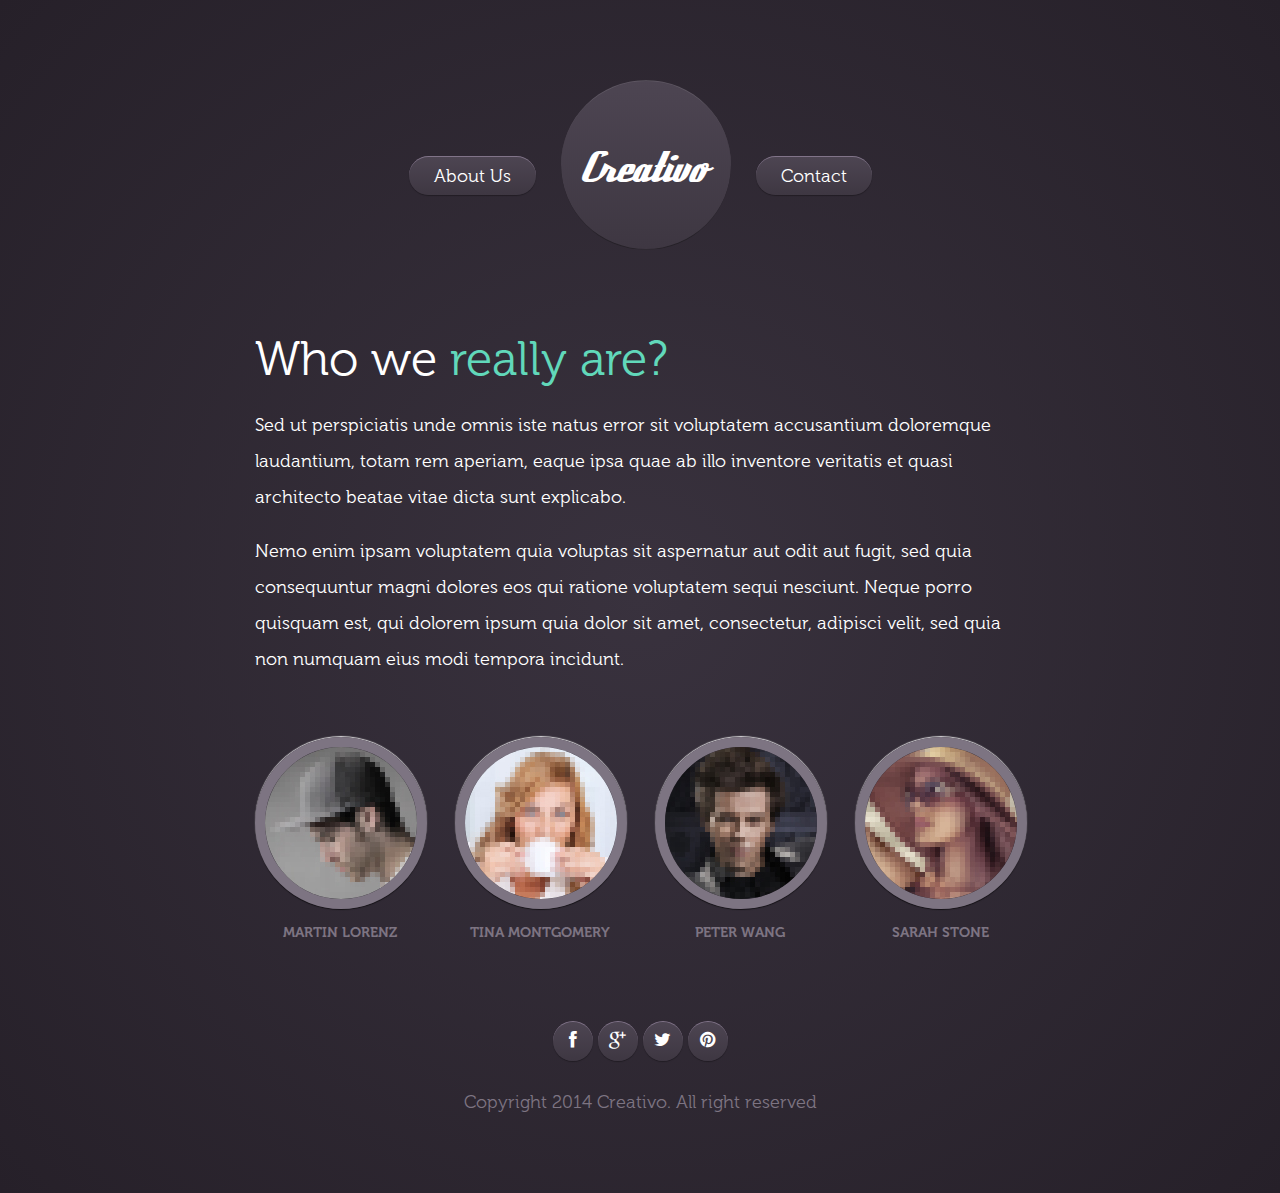
==== about.html @ 31fcd15b "pelucas solidarias1" ====
<!DOCTYPE html>
<html lang="en">
	<head>
		<meta charset="UTF-8">
		<meta http-equiv="X-UA-Compatible" content="IE=edge">
		<meta name="viewport" content="width=device-width, initial-scale=1.0,maximum-scale=1">
		
		<title>Creativo</title>

		<!-- Loading third party fonts -->
		<link href="fonts/font-awesome.min.css" rel="stylesheet" type="text/css">

		<!-- Loading main css file -->
		<link rel="stylesheet" href="style.css">
		
		<!--[if lt IE 9]>
		<script src="js/ie-support/html5.js"></script>
		<script src="js/ie-support/respond.js"></script>
		<![endif]-->

	</head>


	<body>
		
		<div class="site-content">
			
			<header class="site-header">
				<div class="container shrinked">
					<a href="about.html" class="button">About Us</a>
					<h1 class="logo"><a href="index.html">Creativo</a></h1>
					<a href="contact.html" class="button">Contact</a>
				</div>	<!-- .container -->
			</header> <!-- .site-header -->

			<main class="main-content">
				<div class="container shrinked">
					<h1 class="section-title">Who we <span>really are?</span></h1>

					<div class="entry-content">
						<p>Sed ut perspiciatis unde omnis iste natus error sit voluptatem accusantium doloremque laudantium, totam rem aperiam, eaque ipsa quae ab illo inventore veritatis et quasi architecto beatae vitae dicta sunt explicabo.</p> 

						<p>Nemo enim ipsam voluptatem quia voluptas sit aspernatur aut odit aut fugit, sed quia consequuntur magni dolores eos qui ratione voluptatem sequi nesciunt. Neque porro quisquam est, qui dolorem ipsum quia dolor sit amet, consectetur, adipisci velit, sed quia non numquam eius modi tempora incidunt.</p>
					</div>

					<div class="team-section row">
						<div class="team">
							<img src="dummy/team-1.jpg" alt="Martin Lorenz" class="team-image">
							<h2 class="team-name">Martin Lorenz</h2>
						</div>
						<div class="team">
							<img src="dummy/team-2.jpg" alt="Tina Montgomery" class="team-image">
							<h2 class="team-name">Tina Montgomery</h2>
						</div>
						<div class="team">
							<img src="dummy/team-3.jpg" alt="Peter Wang" class="team-image">
							<h2 class="team-name">Peter Wang</h2>
						</div>
						<div class="team">
							<img src="dummy/team-4.jpg" alt="Sarah Stone" class="team-image">
							<h2 class="team-name">Sarah Stone</h2>
						</div>
					</div>

				</div>	<!-- .container -->
			</main> <!-- .main-content -->

			<footer class="site-footer">
				<div class="container shrinked">
					
					<div class="social-links">
						<a href="#"><i class="fa fa-facebook"></i></a>
						<a href="#"><i class="fa fa-google-plus"></i></a>
						<a href="#"><i class="fa fa-twitter"></i></a>
						<a href="#"><i class="fa fa-pinterest"></i></a>
					</div> <!-- .social-links -->

					<div class="colophon">Copyright 2014 Creativo. All right reserved</div>

				</div>	<!-- .container -->
			</footer> <!-- .site-footer -->

		</div>

		<script src="js/jquery-1.11.1.min.js"></script>
		<script src="js/plugins.js"></script>
		<script src="js/app.js"></script>
		
	</body>

</html>
---- style.css ----
/*!
 * Project_Name: Creativo
 * Author: Themezy
 * Email: support@themezy.com
 * Url: http://themezy.com
 */
/*=========================================== 
 * Importing CSS Libraries
 *===========================================*/
article,
aside,
details,
figcaption,
figure,
footer,
header,
hgroup,
nav,
section,
summary {
  display: block; }

audio,
canvas,
video {
  display: inline-block; }

audio:not([controls]) {
  display: none;
  height: 0; }

[hidden], template {
  display: none; }

html {
  background: #fff;
  color: #000;
  -webkit-text-size-adjust: 100%;
  -ms-text-size-adjust: 100%; }

html,
button,
input,
select,
textarea {
  font-family: sans-serif; }

body {
  margin: 0; }

a {
  background: transparent; }
  a:focus {
    outline: thin dotted; }
  a:hover, a:active {
    outline: 0; }

h1 {
  font-size: 2em;
  margin: 0.67em 0; }

h2 {
  font-size: 1.5em;
  margin: 0.83em 0; }

h3 {
  font-size: 1.17em;
  margin: 1em 0; }

h4 {
  font-size: 1em;
  margin: 1.33em 0; }

h5 {
  font-size: 0.83em;
  margin: 1.67em 0; }

h6 {
  font-size: 0.75em;
  margin: 2.33em 0; }

abbr[title] {
  border-bottom: 1px dotted; }

b,
strong {
  font-weight: bold; }

dfn {
  font-style: italic; }

mark {
  background: #ff0;
  color: #000; }

code,
kbd,
pre,
samp {
  font-family: monospace, serif;
  font-size: 1em; }

pre {
  white-space: pre;
  white-space: pre-wrap;
  word-wrap: break-word; }

q {
  quotes: "\201C" "\201D" "\2018" "\2019"; }

q:before,
q:after {
  content: '';
  content: none; }

small {
  font-size: 80%; }

sub,
sup {
  font-size: 75%;
  line-height: 0;
  position: relative;
  vertical-align: baseline; }

sup {
  top: -0.5em; }

sub {
  bottom: -0.25em; }

img {
  border: 0; }

svg:not(:root) {
  overflow: hidden; }

figure {
  margin: 0; }

fieldset {
  border: 1px solid #c0c0c0;
  margin: 0 2px;
  padding: 0.35em 0.625em 0.75em; }

legend {
  border: 0;
  padding: 0;
  white-space: normal; }

button,
input,
select,
textarea {
  font-family: inherit;
  font-size: 100%;
  margin: 0;
  vertical-align: baseline; }

button,
input {
  line-height: normal; }

button,
select {
  text-transform: none; }

button,
html input[type="button"],
input[type="reset"],
input[type="submit"] {
  -webkit-appearance: button;
  cursor: pointer; }

button[disabled],
input[disabled] {
  cursor: default; }

input[type="checkbox"],
input[type="radio"] {
  -moz-box-sizing: border-box;
       box-sizing: border-box;
  padding: 0; }

input[type="search"] {
  -webkit-appearance: textfield;
  -moz-box-sizing: content-box;
  box-sizing: content-box; }

input[type="search"]::-webkit-search-cancel-button,
input[type="search"]::-webkit-search-decoration {
  -webkit-appearance: none; }

button::-moz-focus-inner, input::-moz-focus-inner {
  border: 0;
  padding: 0; }

textarea {
  overflow: auto;
  vertical-align: top; }

table {
  border-collapse: collapse;
  border-spacing: 0; }

*, *:before, *:after {
  -moz-box-sizing: border-box;
       box-sizing: border-box; }

/*
 * Global Styles
 */
body {
  color: #fff;
  font-family: Museo, Raleway, "Open Sans", sans-serif;
  font-size: 18px;
  font-weight: 300;
  line-height: normal;
  background-image: -webkit-radial-gradient(circle, #39323e, #262029);
  background-image: radial-gradient(circle, #39323e, #262029);
  background-size: cover;
  background-atachment: fixed; }

h1, h2, h3, h4, h5, h6 {
  font-weight: 700;
  margin: 0 0 20px; }

hr {
  border: none;
  border-bottom: 1px solid #777; }

ul, ol {
  margin: 0;
  padding-left: 0; }

a {
  text-decoration: none;
  color: #61d8ba; }

address {
  font-style: normal; }

p {
  margin-top: 0; }

form input, form textarea, form select {
  outline: none;
  border: 2px solid #4c4551;
  background: #262029;
  padding: 10px 20px;
  border-radius: 30px; }
form select {
  -webkit-appearance: none;
  -moz-appearance: none;
  appearance: none; }
form textarea {
  resize: vertical; }

.center-aligned {
  text-align: center; }

.right-aligned {
  text-align: right; }

.container.shrinked {
  padding: 0 200px; }
  @media screen and (min-width: 991px) and (max-width: 1200px) {
    .container.shrinked {
      padding: 0 100px; } }
  @media screen and (max-width: 990px) {
    .container.shrinked {
      padding: 0 20px; } }

@font-face {
  font-family: "Deftone Stylus";
  font-weight: normal;
  font-style: normal;
  src: url("fonts/deftone.ttf") format("truetype"); }
@font-face {
  font-family: "Museo";
  font-weight: 300;
  font-style: normal;
  src: url("fonts/Museo300-Regular.otf"); }
@font-face {
  font-family: "Museo";
  font-weight: 500;
  font-style: normal;
  src: url("fonts/Museo500-Regular.otf"); }
@font-face {
  font-family: "Museo";
  font-weight: 700;
  font-style: normal;
  src: url("fonts/Museo700-Regular.otf"); }
/*
 * Reusable Components Style
 */
.button, form input[type="submit"], form button, form input[type="reset"] {
  display: inline-block;
  background-image: -webkit-linear-gradient(#4d4552, #3e3742);
  background-image: linear-gradient(#4d4552, #3e3742);
  padding: 8px 25px;
  border-radius: 20px;
  color: white;
  border-top: 1px solid #817489;
  box-shadow: 0 1px 1px rgba(0, 0, 0, 0.3);
  font-size: 18px;
  font-size: 1em;
  position: relative;
  z-index: 1;
  overlfow: hidden;
  border-left: none;
  border-right: none;
  border-bottom: none;
  outline: none;
  font-weight: 300;
  -webkit-transition: .3s ease;
          transition: .3s ease; }
  .button:focus, form input[type="submit"]:focus, form button:focus, form input[type="reset"]:focus {
    outline: none; }
  .button:hover, form input[type="submit"]:hover, form button:hover, form input[type="reset"]:hover, .button:focus, form input[type="submit"]:focus, form button:focus, form input[type="reset"]:focus {
    background: #61d8ba; }

.container {
  margin-right: auto;
  margin-left: auto;
  padding-left: 15px;
  padding-right: 15px;
  *zoom: 1; }
  .container:after {
    content: " ";
    clear: both;
    display: block;
    overflow: hidden;
    height: 0; }
  @media (min-width: 768px) {
    .container {
      width: 750px; } }
  @media (min-width: 992px) {
    .container {
      width: 970px; } }
  @media (min-width: 1200px) {
    .container {
      width: 1170px; } }

.container-fluid {
  margin-right: auto;
  margin-left: auto;
  padding-left: 15px;
  padding-right: 15px;
  *zoom: 1; }
  .container-fluid:after {
    content: " ";
    clear: both;
    display: block;
    overflow: hidden;
    height: 0; }

.row {
  margin-left: -15px;
  margin-right: -15px;
  *zoom: 1; }
  .row:after {
    content: " ";
    clear: both;
    display: block;
    overflow: hidden;
    height: 0; }

.col-xs-1, .col-sm-1, .col-md-1, .col-lg-1, .col-xs-2, .col-sm-2, .col-md-2, .col-lg-2, .col-xs-3, .col-sm-3, .team, .col-md-3, .col-lg-3, .col-xs-4, .col-sm-4, .col-md-4, .col-lg-4, .col-xs-5, .col-sm-5, .col-md-5, .col-lg-5, .col-xs-6, .team, .col-sm-6, .col-md-6, .col-lg-6, .col-xs-7, .col-sm-7, .col-md-7, .col-lg-7, .col-xs-8, .col-sm-8, .col-md-8, .col-lg-8, .col-xs-9, .col-sm-9, .col-md-9, .col-lg-9, .col-xs-10, .col-sm-10, .col-md-10, .col-lg-10, .col-xs-11, .col-sm-11, .col-md-11, .col-lg-11, .col-xs-12, .col-sm-12, .col-md-12, .col-lg-12 {
  position: relative;
  min-height: 1px;
  padding-left: 15px;
  padding-right: 15px; }

.col-xs-1, .col-xs-2, .col-xs-3, .col-xs-4, .col-xs-5, .col-xs-6, .team, .col-xs-7, .col-xs-8, .col-xs-9, .col-xs-10, .col-xs-11, .col-xs-12 {
  float: left; }

.col-xs-1 {
  width: 8.3333333333%; }

.col-xs-2 {
  width: 16.6666666667%; }

.col-xs-3 {
  width: 25%; }

.col-xs-4 {
  width: 33.3333333333%; }

.col-xs-5 {
  width: 41.6666666667%; }

.col-xs-6, .team {
  width: 50%; }

.col-xs-7 {
  width: 58.3333333333%; }

.col-xs-8 {
  width: 66.6666666667%; }

.col-xs-9 {
  width: 75%; }

.col-xs-10 {
  width: 83.3333333333%; }

.col-xs-11 {
  width: 91.6666666667%; }

.col-xs-12 {
  width: 100%; }

.col-xs-pull-0 {
  right: auto; }

.col-xs-pull-1 {
  right: 8.3333333333%; }

.col-xs-pull-2 {
  right: 16.6666666667%; }

.col-xs-pull-3 {
  right: 25%; }

.col-xs-pull-4 {
  right: 33.3333333333%; }

.col-xs-pull-5 {
  right: 41.6666666667%; }

.col-xs-pull-6 {
  right: 50%; }

.col-xs-pull-7 {
  right: 58.3333333333%; }

.col-xs-pull-8 {
  right: 66.6666666667%; }

.col-xs-pull-9 {
  right: 75%; }

.col-xs-pull-10 {
  right: 83.3333333333%; }

.col-xs-pull-11 {
  right: 91.6666666667%; }

.col-xs-pull-12 {
  right: 100%; }

.col-xs-push-0 {
  left: auto; }

.col-xs-push-1 {
  left: 8.3333333333%; }

.col-xs-push-2 {
  left: 16.6666666667%; }

.col-xs-push-3 {
  left: 25%; }

.col-xs-push-4 {
  left: 33.3333333333%; }

.col-xs-push-5 {
  left: 41.6666666667%; }

.col-xs-push-6 {
  left: 50%; }

.col-xs-push-7 {
  left: 58.3333333333%; }

.col-xs-push-8 {
  left: 66.6666666667%; }

.col-xs-push-9 {
  left: 75%; }

.col-xs-push-10 {
  left: 83.3333333333%; }

.col-xs-push-11 {
  left: 91.6666666667%; }

.col-xs-push-12 {
  left: 100%; }

.col-xs-offset-0 {
  margin-left: 0%; }

.col-xs-offset-1 {
  margin-left: 8.3333333333%; }

.col-xs-offset-2 {
  margin-left: 16.6666666667%; }

.col-xs-offset-3 {
  margin-left: 25%; }

.col-xs-offset-4 {
  margin-left: 33.3333333333%; }

.col-xs-offset-5 {
  margin-left: 41.6666666667%; }

.col-xs-offset-6 {
  margin-left: 50%; }

.col-xs-offset-7 {
  margin-left: 58.3333333333%; }

.col-xs-offset-8 {
  margin-left: 66.6666666667%; }

.col-xs-offset-9 {
  margin-left: 75%; }

.col-xs-offset-10 {
  margin-left: 83.3333333333%; }

.col-xs-offset-11 {
  margin-left: 91.6666666667%; }

.col-xs-offset-12 {
  margin-left: 100%; }

@media (min-width: 768px) {
  .col-sm-1, .col-sm-2, .col-sm-3, .team, .col-sm-4, .col-sm-5, .col-sm-6, .col-sm-7, .col-sm-8, .col-sm-9, .col-sm-10, .col-sm-11, .col-sm-12 {
    float: left; }

  .col-sm-1 {
    width: 8.3333333333%; }

  .col-sm-2 {
    width: 16.6666666667%; }

  .col-sm-3, .team {
    width: 25%; }

  .col-sm-4 {
    width: 33.3333333333%; }

  .col-sm-5 {
    width: 41.6666666667%; }

  .col-sm-6 {
    width: 50%; }

  .col-sm-7 {
    width: 58.3333333333%; }

  .col-sm-8 {
    width: 66.6666666667%; }

  .col-sm-9 {
    width: 75%; }

  .col-sm-10 {
    width: 83.3333333333%; }

  .col-sm-11 {
    width: 91.6666666667%; }

  .col-sm-12 {
    width: 100%; }

  .col-sm-pull-0 {
    right: auto; }

  .col-sm-pull-1 {
    right: 8.3333333333%; }

  .col-sm-pull-2 {
    right: 16.6666666667%; }

  .col-sm-pull-3 {
    right: 25%; }

  .col-sm-pull-4 {
    right: 33.3333333333%; }

  .col-sm-pull-5 {
    right: 41.6666666667%; }

  .col-sm-pull-6 {
    right: 50%; }

  .col-sm-pull-7 {
    right: 58.3333333333%; }

  .col-sm-pull-8 {
    right: 66.6666666667%; }

  .col-sm-pull-9 {
    right: 75%; }

  .col-sm-pull-10 {
    right: 83.3333333333%; }

  .col-sm-pull-11 {
    right: 91.6666666667%; }

  .col-sm-pull-12 {
    right: 100%; }

  .col-sm-push-0 {
    left: auto; }

  .col-sm-push-1 {
    left: 8.3333333333%; }

  .col-sm-push-2 {
    left: 16.6666666667%; }

  .col-sm-push-3 {
    left: 25%; }

  .col-sm-push-4 {
    left: 33.3333333333%; }

  .col-sm-push-5 {
    left: 41.6666666667%; }

  .col-sm-push-6 {
    left: 50%; }

  .col-sm-push-7 {
    left: 58.3333333333%; }

  .col-sm-push-8 {
    left: 66.6666666667%; }

  .col-sm-push-9 {
    left: 75%; }

  .col-sm-push-10 {
    left: 83.3333333333%; }

  .col-sm-push-11 {
    left: 91.6666666667%; }

  .col-sm-push-12 {
    left: 100%; }

  .col-sm-offset-0 {
    margin-left: 0%; }

  .col-sm-offset-1 {
    margin-left: 8.3333333333%; }

  .col-sm-offset-2 {
    margin-left: 16.6666666667%; }

  .col-sm-offset-3 {
    margin-left: 25%; }

  .col-sm-offset-4 {
    margin-left: 33.3333333333%; }

  .col-sm-offset-5 {
    margin-left: 41.6666666667%; }

  .col-sm-offset-6 {
    margin-left: 50%; }

  .col-sm-offset-7 {
    margin-left: 58.3333333333%; }

  .col-sm-offset-8 {
    margin-left: 66.6666666667%; }

  .col-sm-offset-9 {
    margin-left: 75%; }

  .col-sm-offset-10 {
    margin-left: 83.3333333333%; }

  .col-sm-offset-11 {
    margin-left: 91.6666666667%; }

  .col-sm-offset-12 {
    margin-left: 100%; } }
@media (min-width: 992px) {
  .col-md-1, .col-md-2, .col-md-3, .col-md-4, .col-md-5, .col-md-6, .col-md-7, .col-md-8, .col-md-9, .col-md-10, .col-md-11, .col-md-12 {
    float: left; }

  .col-md-1 {
    width: 8.3333333333%; }

  .col-md-2 {
    width: 16.6666666667%; }

  .col-md-3 {
    width: 25%; }

  .col-md-4 {
    width: 33.3333333333%; }

  .col-md-5 {
    width: 41.6666666667%; }

  .col-md-6 {
    width: 50%; }

  .col-md-7 {
    width: 58.3333333333%; }

  .col-md-8 {
    width: 66.6666666667%; }

  .col-md-9 {
    width: 75%; }

  .col-md-10 {
    width: 83.3333333333%; }

  .col-md-11 {
    width: 91.6666666667%; }

  .col-md-12 {
    width: 100%; }

  .col-md-pull-0 {
    right: auto; }

  .col-md-pull-1 {
    right: 8.3333333333%; }

  .col-md-pull-2 {
    right: 16.6666666667%; }

  .col-md-pull-3 {
    right: 25%; }

  .col-md-pull-4 {
    right: 33.3333333333%; }

  .col-md-pull-5 {
    right: 41.6666666667%; }

  .col-md-pull-6 {
    right: 50%; }

  .col-md-pull-7 {
    right: 58.3333333333%; }

  .col-md-pull-8 {
    right: 66.6666666667%; }

  .col-md-pull-9 {
    right: 75%; }

  .col-md-pull-10 {
    right: 83.3333333333%; }

  .col-md-pull-11 {
    right: 91.6666666667%; }

  .col-md-pull-12 {
    right: 100%; }

  .col-md-push-0 {
    left: auto; }

  .col-md-push-1 {
    left: 8.3333333333%; }

  .col-md-push-2 {
    left: 16.6666666667%; }

  .col-md-push-3 {
    left: 25%; }

  .col-md-push-4 {
    left: 33.3333333333%; }

  .col-md-push-5 {
    left: 41.6666666667%; }

  .col-md-push-6 {
    left: 50%; }

  .col-md-push-7 {
    left: 58.3333333333%; }

  .col-md-push-8 {
    left: 66.6666666667%; }

  .col-md-push-9 {
    left: 75%; }

  .col-md-push-10 {
    left: 83.3333333333%; }

  .col-md-push-11 {
    left: 91.6666666667%; }

  .col-md-push-12 {
    left: 100%; }

  .col-md-offset-0 {
    margin-left: 0%; }

  .col-md-offset-1 {
    margin-left: 8.3333333333%; }

  .col-md-offset-2 {
    margin-left: 16.6666666667%; }

  .col-md-offset-3 {
    margin-left: 25%; }

  .col-md-offset-4 {
    margin-left: 33.3333333333%; }

  .col-md-offset-5 {
    margin-left: 41.6666666667%; }

  .col-md-offset-6 {
    margin-left: 50%; }

  .col-md-offset-7 {
    margin-left: 58.3333333333%; }

  .col-md-offset-8 {
    margin-left: 66.6666666667%; }

  .col-md-offset-9 {
    margin-left: 75%; }

  .col-md-offset-10 {
    margin-left: 83.3333333333%; }

  .col-md-offset-11 {
    margin-left: 91.6666666667%; }

  .col-md-offset-12 {
    margin-left: 100%; } }
@media (min-width: 1200px) {
  .col-lg-1, .col-lg-2, .col-lg-3, .col-lg-4, .col-lg-5, .col-lg-6, .col-lg-7, .col-lg-8, .col-lg-9, .col-lg-10, .col-lg-11, .col-lg-12 {
    float: left; }

  .col-lg-1 {
    width: 8.3333333333%; }

  .col-lg-2 {
    width: 16.6666666667%; }

  .col-lg-3 {
    width: 25%; }

  .col-lg-4 {
    width: 33.3333333333%; }

  .col-lg-5 {
    width: 41.6666666667%; }

  .col-lg-6 {
    width: 50%; }

  .col-lg-7 {
    width: 58.3333333333%; }

  .col-lg-8 {
    width: 66.6666666667%; }

  .col-lg-9 {
    width: 75%; }

  .col-lg-10 {
    width: 83.3333333333%; }

  .col-lg-11 {
    width: 91.6666666667%; }

  .col-lg-12 {
    width: 100%; }

  .col-lg-pull-0 {
    right: auto; }

  .col-lg-pull-1 {
    right: 8.3333333333%; }

  .col-lg-pull-2 {
    right: 16.6666666667%; }

  .col-lg-pull-3 {
    right: 25%; }

  .col-lg-pull-4 {
    right: 33.3333333333%; }

  .col-lg-pull-5 {
    right: 41.6666666667%; }

  .col-lg-pull-6 {
    right: 50%; }

  .col-lg-pull-7 {
    right: 58.3333333333%; }

  .col-lg-pull-8 {
    right: 66.6666666667%; }

  .col-lg-pull-9 {
    right: 75%; }

  .col-lg-pull-10 {
    right: 83.3333333333%; }

  .col-lg-pull-11 {
    right: 91.6666666667%; }

  .col-lg-pull-12 {
    right: 100%; }

  .col-lg-push-0 {
    left: auto; }

  .col-lg-push-1 {
    left: 8.3333333333%; }

  .col-lg-push-2 {
    left: 16.6666666667%; }

  .col-lg-push-3 {
    left: 25%; }

  .col-lg-push-4 {
    left: 33.3333333333%; }

  .col-lg-push-5 {
    left: 41.6666666667%; }

  .col-lg-push-6 {
    left: 50%; }

  .col-lg-push-7 {
    left: 58.3333333333%; }

  .col-lg-push-8 {
    left: 66.6666666667%; }

  .col-lg-push-9 {
    left: 75%; }

  .col-lg-push-10 {
    left: 83.3333333333%; }

  .col-lg-push-11 {
    left: 91.6666666667%; }

  .col-lg-push-12 {
    left: 100%; }

  .col-lg-offset-0 {
    margin-left: 0%; }

  .col-lg-offset-1 {
    margin-left: 8.3333333333%; }

  .col-lg-offset-2 {
    margin-left: 16.6666666667%; }

  .col-lg-offset-3 {
    margin-left: 25%; }

  .col-lg-offset-4 {
    margin-left: 33.3333333333%; }

  .col-lg-offset-5 {
    margin-left: 41.6666666667%; }

  .col-lg-offset-6 {
    margin-left: 50%; }

  .col-lg-offset-7 {
    margin-left: 58.3333333333%; }

  .col-lg-offset-8 {
    margin-left: 66.6666666667%; }

  .col-lg-offset-9 {
    margin-left: 75%; }

  .col-lg-offset-10 {
    margin-left: 83.3333333333%; }

  .col-lg-offset-11 {
    margin-left: 91.6666666667%; }

  .col-lg-offset-12 {
    margin-left: 100%; } }
@-ms-viewport {
  width: device-width; }
.visible-xs, .visible-sm, .visible-md, .visible-lg {
  display: none !important; }

.visible-xs-block,
.visible-xs-inline,
.visible-xs-inline-block,
.visible-sm-block,
.visible-sm-inline,
.visible-sm-inline-block,
.visible-md-block,
.visible-md-inline,
.visible-md-inline-block,
.visible-lg-block,
.visible-lg-inline,
.visible-lg-inline-block {
  display: none !important; }

@media (max-width: 767px) {
  .visible-xs {
    display: block !important; }

  table.visible-xs {
    display: table; }

  tr.visible-xs {
    display: table-row !important; }

  th.visible-xs,
  td.visible-xs {
    display: table-cell !important; } }
@media (max-width: 767px) {
  .visible-xs-block {
    display: block !important; } }

@media (max-width: 767px) {
  .visible-xs-inline {
    display: inline !important; } }

@media (max-width: 767px) {
  .visible-xs-inline-block {
    display: inline-block !important; } }

@media (min-width: 768px) and (max-width: 991px) {
  .visible-sm {
    display: block !important; }

  table.visible-sm {
    display: table; }

  tr.visible-sm {
    display: table-row !important; }

  th.visible-sm,
  td.visible-sm {
    display: table-cell !important; } }
@media (min-width: 768px) and (max-width: 991px) {
  .visible-sm-block {
    display: block !important; } }

@media (min-width: 768px) and (max-width: 991px) {
  .visible-sm-inline {
    display: inline !important; } }

@media (min-width: 768px) and (max-width: 991px) {
  .visible-sm-inline-block {
    display: inline-block !important; } }

@media (min-width: 992px) and (max-width: 1199px) {
  .visible-md {
    display: block !important; }

  table.visible-md {
    display: table; }

  tr.visible-md {
    display: table-row !important; }

  th.visible-md,
  td.visible-md {
    display: table-cell !important; } }
@media (min-width: 992px) and (max-width: 1199px) {
  .visible-md-block {
    display: block !important; } }

@media (min-width: 992px) and (max-width: 1199px) {
  .visible-md-inline {
    display: inline !important; } }

@media (min-width: 992px) and (max-width: 1199px) {
  .visible-md-inline-block {
    display: inline-block !important; } }

@media (min-width: 1200px) {
  .visible-lg {
    display: block !important; }

  table.visible-lg {
    display: table; }

  tr.visible-lg {
    display: table-row !important; }

  th.visible-lg,
  td.visible-lg {
    display: table-cell !important; } }
@media (min-width: 1200px) {
  .visible-lg-block {
    display: block !important; } }

@media (min-width: 1200px) {
  .visible-lg-inline {
    display: inline !important; } }

@media (min-width: 1200px) {
  .visible-lg-inline-block {
    display: inline-block !important; } }

@media (max-width: 767px) {
  .hidden-xs {
    display: none !important; } }
@media (min-width: 768px) and (max-width: 991px) {
  .hidden-sm {
    display: none !important; } }
@media (min-width: 992px) and (max-width: 1199px) {
  .hidden-md {
    display: none !important; } }
@media (min-width: 1200px) {
  .hidden-lg {
    display: none !important; } }
.visible-print {
  display: none !important; }

@media print {
  .visible-print {
    display: block !important; }

  table.visible-print {
    display: table; }

  tr.visible-print {
    display: table-row !important; }

  th.visible-print,
  td.visible-print {
    display: table-cell !important; } }
.visible-print-block {
  display: none !important; }
  @media print {
    .visible-print-block {
      display: block !important; } }

.visible-print-inline {
  display: none !important; }
  @media print {
    .visible-print-inline {
      display: inline !important; } }

.visible-print-inline-block {
  display: none !important; }
  @media print {
    .visible-print-inline-block {
      display: inline-block !important; } }

@media print {
  .hidden-print {
    display: none !important; } }
/*
 * Header Styles
 */
.site-header {
  text-align: center;
  padding: 80px 0; }
  @media screen and (max-width: 600px) {
    .site-header a.button {
      font-size: 14px;
      font-size: 0.7777777778em; } }
  @media screen and (max-width: 600px) {
    .site-header {
      white-space: nowrap;
      padding: 50px 0; } }

.logo {
  width: 170px;
  height: 170px;
  border-radius: 50%;
  text-align: center;
  display: inline-block;
  background-color: #4d4552;
  background-image: -webkit-linear-gradient(#4d4552, #3e3742);
  background-image: linear-gradient(#4d4552, #3e3742);
  padding-top: 60px;
  margin: 0 20px;
  font-family: "Deftone Stylus", Georgia, serif;
  font-weight: normal;
  font-size: 48px;
  font-size: 2.6666666667em;
  -webkit-transition: .3s ease;
          transition: .3s ease;
  text-indent: -10px;
  border-top: 1px solid rgba(255, 255, 255, 0.1);
  border-bottom: 1px solid rgba(0, 0, 0, 0.4); }
  @media screen and (max-width: 600px) {
    .logo {
      width: 130px;
      height: 130px;
      margin: 0 10px;
      padding-top: 40px;
      font-size: 40px;
      font-size: 2.2222222222em; } }
  .logo:hover {
    box-shadow: inset 0 0 0 100px #61d8ba; }
  .logo a {
    display: block;
    color: white; }

.section-title {
  font-size: 48px;
  font-size: 2.6666666667em;
  font-weight: 300; }
  .section-title span {
    color: #61d8ba; }

.counter-wrap {
  margin: 50px -15px;
  *zoom: 1; }
  .counter-wrap:after {
    content: " ";
    clear: both;
    display: block;
    overflow: hidden;
    height: 0; }
  .counter-wrap .counter {
    width: 25%;
    padding: 0 15px;
    float: left; }
    @media screen and (max-width: 600px) {
      .counter-wrap .counter {
        padding: 0 5px; } }
  .counter-wrap .number {
    border-radius: 10px;
    background-image: -webkit-linear-gradient(#4d4552, #3e3742);
    background-image: linear-gradient(#4d4552, #3e3742);
    border-top: 1px solid #817489;
    box-shadow: 0 1px 1px rgba(0, 0, 0, 0.3);
    text-align: center;
    font-size: 90px;
    font-size: 5em;
    font-weight: 700;
    padding: 30px 0;
    margin-bottom: 20px; }
    @media screen and (max-width: 990px) {
      .counter-wrap .number {
        font-size: 70px;
        font-size: 3.8888888889em; } }
    @media screen and (max-width: 480px) {
      .counter-wrap .number {
        font-size: 40px;
        font-size: 2.2222222222em; } }
  .counter-wrap .caption {
    text-align: center;
    text-transform: uppercase;
    color: #7d7482;
    font-weight: 700;
    font-size: 14px;
    font-size: 0.7777777778em;
    text-shadow: 0 1px 1px rgba(0, 0, 0, 0.3); }

.entry-content {
  margin-bottom: 30px;
  line-height: 36px; }

.team-section {
  padding: 30px 0; }

.team {
  text-align: center;
  margin-bottom: 30px; }
  @media screen and (max-width: 480px) {
    .team {
      width: 100%; } }
  .team .team-image {
    border-radius: 50%;
    border: 10px solid #7d7482;
    box-shadow: 0 -1px 1px rgba(255, 255, 255, 0.8), 0 1px 1px rgba(0, 0, 0, 0.6);
    margin-bottom: 10px; }
  .team .team-name {
    color: #7d7482;
    font-size: 14px;
    font-size: 0.7777777778em;
    text-transform: uppercase; }

.contact-section {
  margin-bottom: 50px; }

.contact-form {
  *zoom: 1; }
  .contact-form:after {
    content: " ";
    clear: both;
    display: block;
    overflow: hidden;
    height: 0; }
  .contact-form .control {
    margin-bottom: 10px;
    position: relative; }
    .contact-form .control .fa {
      color: #7d7482;
      -webkit-transition: 0.3s ease;
              transition: 0.3s ease; }
    .contact-form .control input, .contact-form .control textarea {
      width: 100%;
      padding-left: 50px;
      color: #61d8ba;
      -webkit-transition: .3s ease;
              transition: .3s ease; }
      .contact-form .control input:focus, .contact-form .control input:hover, .contact-form .control textarea:focus, .contact-form .control textarea:hover {
        border-color: #61d8ba; }
        .contact-form .control input:focus + .fa, .contact-form .control input:hover + .fa, .contact-form .control textarea:focus + .fa, .contact-form .control textarea:hover + .fa {
          color: #61d8ba; }
    .contact-form .control textarea {
      min-height: 160px;
      resize: vertical; }
    .contact-form .control .fa {
      position: absolute;
      left: 20px;
      top: 13px; }

/*
 * Footer Styles
 */
.site-footer {
  text-align: center;
  padding-bottom: 80px; }

.subscribe-form {
  position: relative;
  margin-bottom: 70px; }
  .subscribe-form input[type="text"], .subscribe-form input[type="email"] {
    width: 100%;
    padding: 10px 100px 10px 50px;
    border: 2px solid #4c4551;
    border-radius: 25px;
    color: white;
    background-color: #262029;
    font-size: 18px;
    font-size: 1em;
    -webkit-transition: .3s ease;
            transition: .3s ease; }
    .subscribe-form input[type="text"]:focus, .subscribe-form input[type="text"]:active, .subscribe-form input[type="email"]:focus, .subscribe-form input[type="email"]:active {
      border-color: #61d8ba; }
      .subscribe-form input[type="text"]:focus ~ .fa, .subscribe-form input[type="text"]:active ~ .fa, .subscribe-form input[type="email"]:focus ~ .fa, .subscribe-form input[type="email"]:active ~ .fa {
        color: #61d8ba; }
  .subscribe-form .fa {
    position: absolute;
    left: 20px;
    top: 13px;
    color: #4c4551;
    -webkit-transition: .3s ease;
            transition: .3s ease; }
  .subscribe-form input[type="submit"] {
    position: absolute;
    top: 4px;
    bottom: 4px;
    right: 4px; }

.social-links {
  margin-bottom: 30px; }
  .social-links a {
    width: 40px;
    height: 40px;
    border-radius: 50%;
    background-image: -webkit-linear-gradient(#4d4552, #3e3742);
    background-image: linear-gradient(#4d4552, #3e3742);
    display: inline-block;
    color: white;
    border-top: 1px solid #817489;
    box-shadow: 0 1px 1px rgba(0, 0, 0, 0.3);
    padding-top: 7px;
    font-size: 18px;
    font-size: 1em;
    -webkit-transition: .3s ease;
            transition: .3s ease; }
    .social-links a:hover, .social-links a:focus {
      background: #61d8ba; }

.colophon {
  color: #7d7482; }
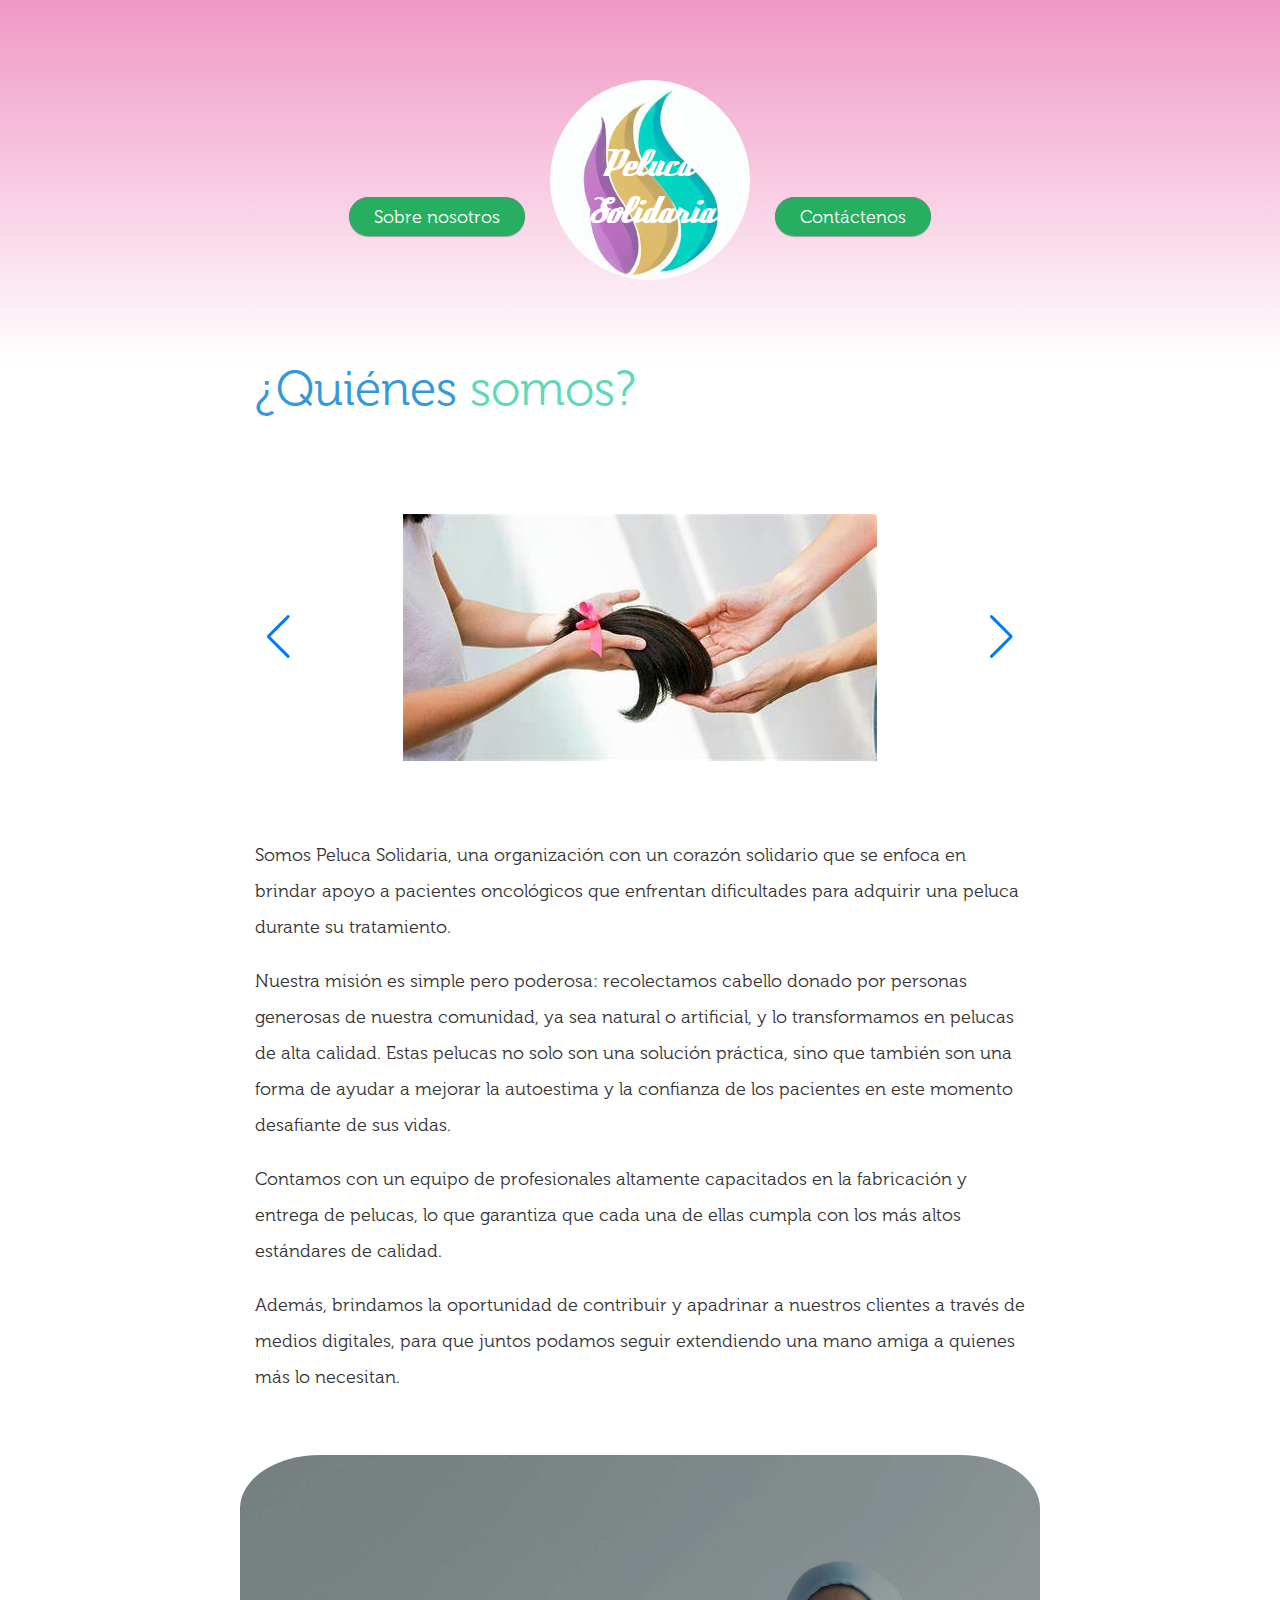
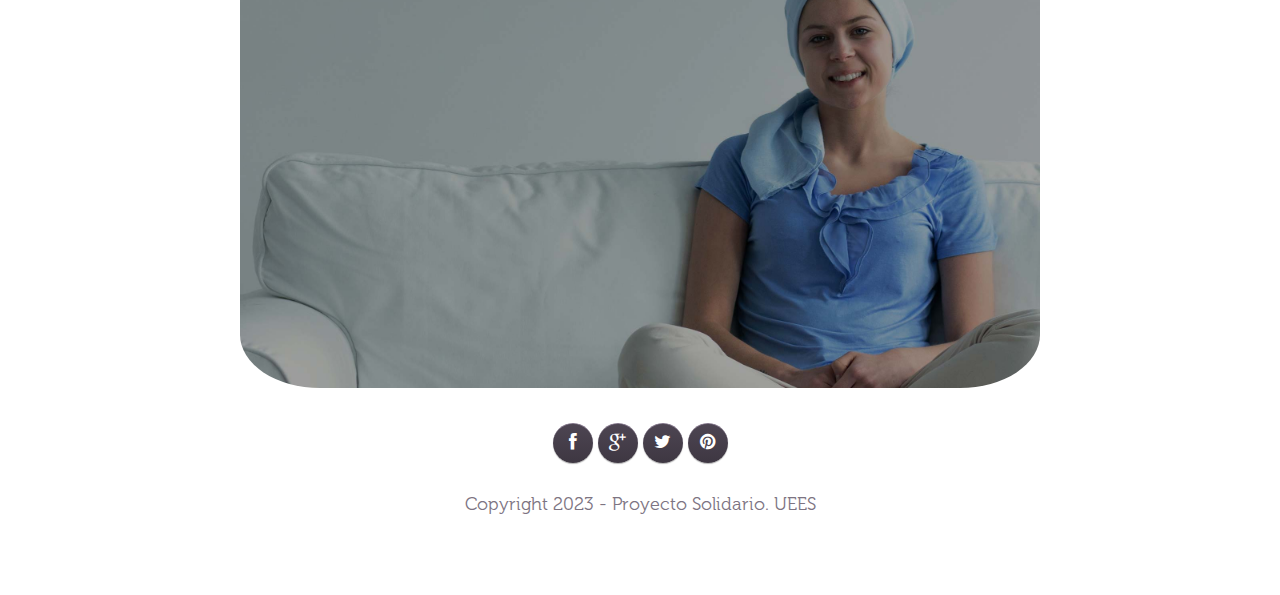
==== commit 3d3f5adf: "web update" ====
--- a/about.html
+++ b/about.html
@@ -6,12 +6,16 @@
 		<meta name="viewport" content="width=device-width, initial-scale=1.0,maximum-scale=1">
 		
 		<title>Creativo</title>
-
+		<link rel="stylesheet"
+		href="https://cdn.jsdelivr.net/npm/swiper@10/swiper-bundle.min.css"/>
 		<!-- Loading third party fonts -->
 		<link href="fonts/font-awesome.min.css" rel="stylesheet" type="text/css">
 
 		<!-- Loading main css file -->
 		<link rel="stylesheet" href="style.css">
+
+	
+
 		
 		<!--[if lt IE 9]>
 		<script src="js/ie-support/html5.js"></script>
@@ -27,24 +31,44 @@
 			
 			<header class="site-header">
 				<div class="container shrinked">
-					<a href="about.html" class="button">About Us</a>
-					<h1 class="logo"><a href="index.html">Creativo</a></h1>
-					<a href="contact.html" class="button">Contact</a>
+					<a href="about.html" class="button">Sobre nosotros</a>
+					<h1 class="logo"><a href="index.html">Peluca Solidaria</a></h1>
+					<a href="contact.html" class="button">Contáctenos</a>
 				</div>	<!-- .container -->
 			</header> <!-- .site-header -->
 
 			<main class="main-content">
 				<div class="container shrinked">
-					<h1 class="section-title">Who we <span>really are?</span></h1>
+					<h1 class="section-title">¿Quiénes <span>somos?</span></h1>
+					<div class="swiper">
+						<div class="swiper-wrapper">
+							<div class="swiper-slide">
+								<img src="images/OIP (2).jpeg" alt="Imagen 1">
+							</div>
+							<div class="swiper-slide">
+								<img src="images/OIP (3).jpeg" alt="Imagen 2">
+							</div>
+							
+				
+						</div>
+						<div class="swiper-pagination"></div>
+						 <!-- If we need navigation buttons -->
+						<div class="swiper-button-prev"></div>
+						<div class="swiper-button-next"></div>
+					</div>
+					<div class="entry-content">
+						<p>Somos Peluca Solidaria, una organización con un corazón solidario que se enfoca en brindar apoyo a pacientes oncológicos que enfrentan dificultades para adquirir una peluca durante su tratamiento.</p>
+			
+						<p>Nuestra misión es simple pero poderosa: recolectamos cabello donado por personas generosas de nuestra comunidad, ya sea natural o artificial, y lo transformamos en pelucas de alta calidad. Estas pelucas no solo son una solución práctica, sino que también son una forma de ayudar a mejorar la autoestima y la confianza de los pacientes en este momento desafiante de sus vidas.</p>
+			
+						<p>Contamos con un equipo de profesionales altamente capacitados en la fabricación y entrega de pelucas, lo que garantiza que cada una de ellas cumpla con los más altos estándares de calidad.</p>
+			
+						<p>Además, brindamos la oportunidad de contribuir y apadrinar a nuestros clientes a través de medios digitales, para que juntos podamos seguir extendiendo una mano amiga a quienes más lo necesitan.</p>
+					</div>
+					<div class="team-section row">
 
-					<div class="entry-content">
-						<p>Sed ut perspiciatis unde omnis iste natus error sit voluptatem accusantium doloremque laudantium, totam rem aperiam, eaque ipsa quae ab illo inventore veritatis et quasi architecto beatae vitae dicta sunt explicabo.</p> 
-
-						<p>Nemo enim ipsam voluptatem quia voluptas sit aspernatur aut odit aut fugit, sed quia consequuntur magni dolores eos qui ratione voluptatem sequi nesciunt. Neque porro quisquam est, qui dolorem ipsum quia dolor sit amet, consectetur, adipisci velit, sed quia non numquam eius modi tempora incidunt.</p>
-					</div>
-
-					<div class="team-section row">
-						<div class="team">
+						<img class="img" src="images/soluciones-capilares-oncologicas-pelosystems.jpg" alt="Descripción de la imagen">
+						<!-- <div class="team">
 							<img src="dummy/team-1.jpg" alt="Martin Lorenz" class="team-image">
 							<h2 class="team-name">Martin Lorenz</h2>
 						</div>
@@ -59,7 +83,7 @@
 						<div class="team">
 							<img src="dummy/team-4.jpg" alt="Sarah Stone" class="team-image">
 							<h2 class="team-name">Sarah Stone</h2>
-						</div>
+						</div> -->
 					</div>
 
 				</div>	<!-- .container -->
@@ -75,7 +99,7 @@
 						<a href="#"><i class="fa fa-pinterest"></i></a>
 					</div> <!-- .social-links -->
 
-					<div class="colophon">Copyright 2014 Creativo. All right reserved</div>
+					<div class="colophon">Copyright 2023 - Proyecto Solidario. UEES</div>
 
 				</div>	<!-- .container -->
 			</footer> <!-- .site-footer -->
@@ -85,7 +109,23 @@
 		<script src="js/jquery-1.11.1.min.js"></script>
 		<script src="js/plugins.js"></script>
 		<script src="js/app.js"></script>
-		
+		<script src="https://cdn.jsdelivr.net/npm/swiper@10/swiper-bundle.min.js"></script>
+		<script>
+	
+			$(document).ready(function(){
+			// Inicializa el slider de Swiper
+				const swiper = new Swiper('.swiper', {
+					// Optional parameters
+					direction: 'vertical',
+					loop: true,
+					  // Navigation arrows
+					navigation: {
+						nextEl: '.swiper-button-next',
+						prevEl: '.swiper-button-prev',
+					},
+				});
+		});
+		</script>
 	</body>
 
 </html>--- a/style.css
+++ b/style.css
@@ -33,7 +33,7 @@
   display: none; }
 
 html {
-  background: #fff;
+  background: #f0f0f0; 
   color: #000;
   -webkit-text-size-adjust: 100%;
   -ms-text-size-adjust: 100%; }
@@ -211,23 +211,24 @@
  * Global Styles
  */
 body {
-  color: #fff;
+  color: #333; /* Dark gray text  61d8ba */
   font-family: Museo, Raleway, "Open Sans", sans-serif;
   font-size: 18px;
   font-weight: 300;
   line-height: normal;
-  background-image: -webkit-radial-gradient(circle, #39323e, #262029);
-  background-image: radial-gradient(circle, #39323e, #262029);
+  background-image: linear-gradient(to bottom, #f098c4, #fff,#fff, #fff,#fff,#fff,  #fff);
   background-size: cover;
   background-atachment: fixed; }
 
 h1, h2, h3, h4, h5, h6 {
   font-weight: 700;
-  margin: 0 0 20px; }
+  margin: 0 0 20px; 
+  color: #3498db; /* Blue heading text color */
+}
 
 hr {
   border: none;
-  border-bottom: 1px solid #777; }
+  border-bottom: 1px solid #3498db; /* Blue horizontal rule */ }
 
 ul, ol {
   margin: 0;
@@ -235,7 +236,7 @@
 
 a {
   text-decoration: none;
-  color: #61d8ba; }
+  color: #27ae60; /* Green link color */}
 
 address {
   font-style: normal; }
@@ -245,8 +246,9 @@
 
 form input, form textarea, form select {
   outline: none;
-  border: 2px solid #4c4551;
-  background: #262029;
+  border: 2px solid #3498db; /* Blue border for input elements */
+  background: #fff; /* White background for input elements */
+  color: #333; /* Dark gray text for input elements */
   padding: 10px 20px;
   border-radius: 30px; }
 form select {
@@ -296,8 +298,7 @@
  */
 .button, form input[type="submit"], form button, form input[type="reset"] {
   display: inline-block;
-  background-image: -webkit-linear-gradient(#4d4552, #3e3742);
-  background-image: linear-gradient(#4d4552, #3e3742);
+  background-color: #27ae60; /* Green button background */
   padding: 8px 25px;
   border-radius: 20px;
   color: white;
@@ -1179,15 +1180,16 @@
       white-space: nowrap;
       padding: 50px 0; } }
 
-.logo {
-  width: 170px;
-  height: 170px;
+/*.logo {
+  width: 200px;
+  height: 200px;
   border-radius: 50%;
   text-align: center;
   display: inline-block;
   background-color: #4d4552;
   background-image: -webkit-linear-gradient(#4d4552, #3e3742);
   background-image: linear-gradient(#4d4552, #3e3742);
+  
   padding-top: 60px;
   margin: 0 20px;
   font-family: "Deftone Stylus", Georgia, serif;
@@ -1198,7 +1200,8 @@
           transition: .3s ease;
   text-indent: -10px;
   border-top: 1px solid rgba(255, 255, 255, 0.1);
-  border-bottom: 1px solid rgba(0, 0, 0, 0.4); }
+   } */
+   /*
   @media screen and (max-width: 600px) {
     .logo {
       width: 130px;
@@ -1211,7 +1214,69 @@
     box-shadow: inset 0 0 0 100px #61d8ba; }
   .logo a {
     display: block;
-    color: white; }
+    color: white; } */
+
+    .logo {
+      text-indent: -10px;
+      width: 200px;
+      height: 200px;
+      border-radius: 50%;
+      text-align: center;
+      display: inline-block;
+      background-color: #4d4552;
+      margin: 0 20px;
+      font-family: "Deftone Stylus", Georgia, serif;
+      font-weight: normal;
+      font-size: 38px;
+      font-size: 2.3em;
+      text-align: center;
+      padding-top: 60px;
+      -webkit-transition: .3s ease;
+      transition: .3s ease;
+      border-top: 1px solid rgba(255, 255, 255, 0.1);
+      background-image: url('images/Imagen3.jpg'); /* Reemplaza 'ruta_de_tu_imagen.jpg' con la ruta de tu imagen */
+      background-size: cover; /* Ajusta el tamaño de la imagen de fondo */
+      background-position: center; /* Centra la imagen de fondo */
+    }
+    
+    @media screen and (max-width: 600px) {
+      .logo {
+        width: 130px;
+        height: 130px;
+        margin: 0 10px;
+        font-size: 40px;
+        font-size: 2.2222222222em;
+      }
+    }
+    
+    .logo:hover {
+      box-shadow: inset 0 0 0 100px #61d8ba;
+    }
+    
+    .logo a {
+      display: block;
+      color: white;
+    }
+    
+    
+    .logo:hover {
+      box-shadow: inset 0 0 0 100px #61d8ba;
+    }
+    
+    .logo a {
+      display: block;
+      color: white;
+    }
+    
+    
+    .logo:hover {
+      box-shadow: inset 0 0 0 100px #61d8ba;
+    }
+    
+    .logo a {
+      display: block;
+      color: white;
+    }
 
 .section-title {
   font-size: 48px;
@@ -1219,7 +1284,9 @@
   font-weight: 300; }
   .section-title span {
     color: #61d8ba; }
-
+.number  {
+  color: #ffffff;
+}
 .counter-wrap {
   margin: 50px -15px;
   *zoom: 1; }
@@ -1385,3 +1452,30 @@
 
 .colophon {
   color: #7d7482; }
+
+/* Estilos del slider */
+.swiper {
+  width: 100%;
+  height: 400px; /* Altura deseada del slider */
+}
+
+.swiper-slide {
+  text-align: center;
+  font-size: 18px;
+  background: #fff;
+  display: flex;
+  justify-content: center;
+  align-items: center;
+}
+
+/* Estilos opcionales para la paginación */
+.swiper-pagination {
+  margin-top: 10px;
+  text-align: center;
+}
+
+.img {
+  width: 100%; /* Establece el ancho de la imagen al 100% del contenedor */
+  height: auto; /* Permite que la altura se ajuste automáticamente para mantener la proporción original de la imagen */
+  border-radius: 10%;
+}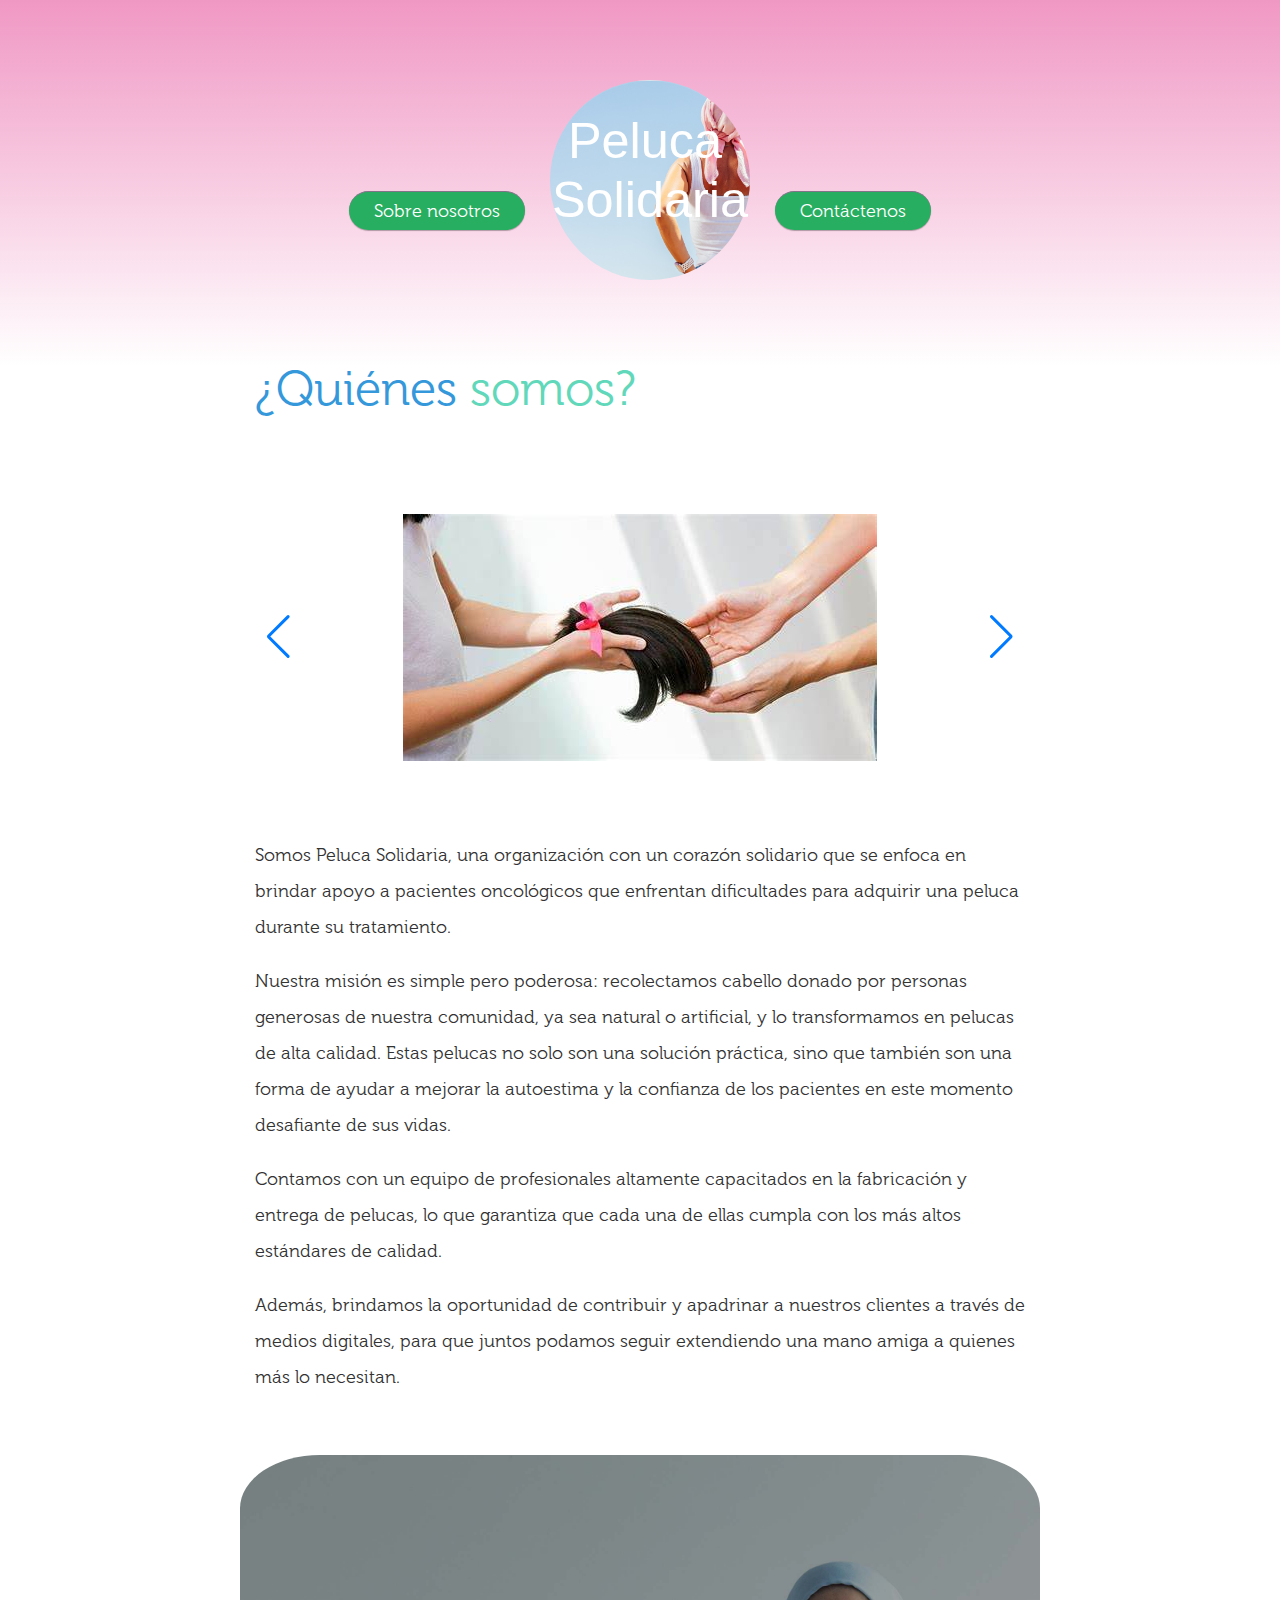
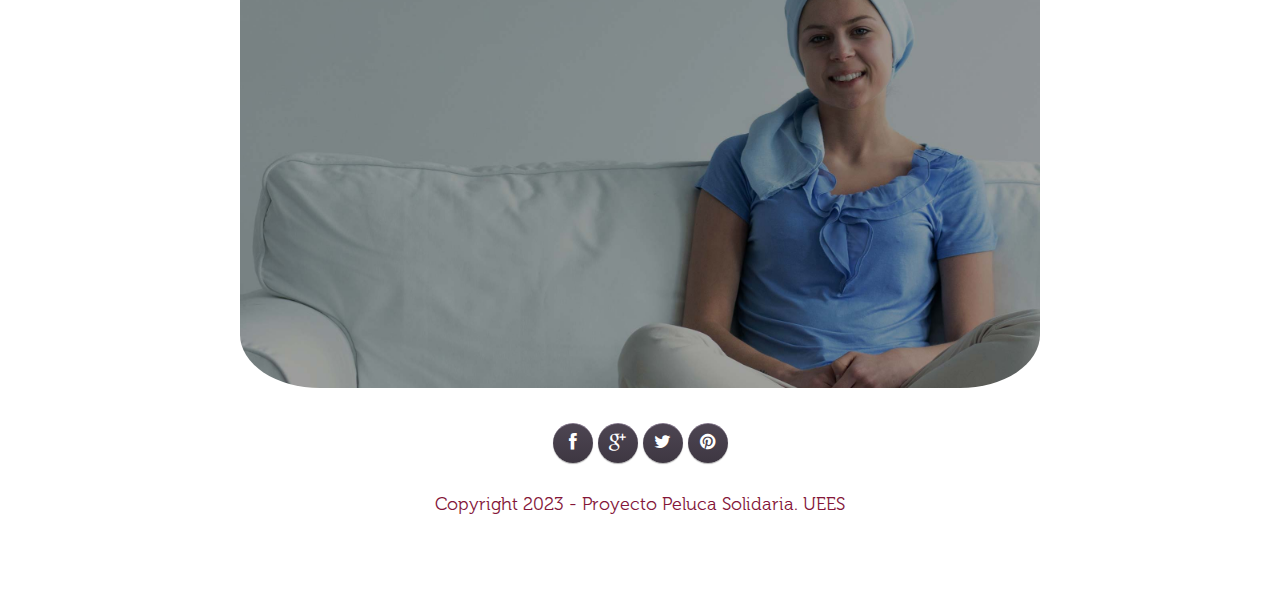
==== commit b4aece7e: "fuente" ====
--- a/about.html
+++ b/about.html
@@ -9,7 +9,10 @@
 		<link rel="stylesheet"
 		href="https://cdn.jsdelivr.net/npm/swiper@10/swiper-bundle.min.css"/>
 		<!-- Loading third party fonts -->
+
 		<link href="fonts/font-awesome.min.css" rel="stylesheet" type="text/css">
+	
+
 
 		<!-- Loading main css file -->
 		<link rel="stylesheet" href="style.css">
@@ -99,7 +102,7 @@
 						<a href="#"><i class="fa fa-pinterest"></i></a>
 					</div> <!-- .social-links -->
 
-					<div class="colophon">Copyright 2023 - Proyecto Solidario. UEES</div>
+					<div class="colophon">Copyright 2023 - Proyecto Peluca Solidaria. UEES</div>
 
 				</div>	<!-- .container -->
 			</footer> <!-- .site-footer -->
--- a/style.css
+++ b/style.css
@@ -7,6 +7,7 @@
 /*=========================================== 
  * Importing CSS Libraries
  *===========================================*/
+ @import url('https://fonts.cdnfonts.com/css/dancing-script-ot');
 article,
 aside,
 details,
@@ -333,6 +334,28 @@
     display: block;
     overflow: hidden;
     height: 0; }
+    @media (max-width: 600px) {
+      /* Cambia la dirección de flexbox a columna y centra verticalmente los elementos solo en dispositivos móviles */
+      .container {
+        display: flex;
+        flex-direction: column;
+        align-items: center;
+        max-width: 100%;
+        padding: 20px 0;
+      }
+    
+      /* Estilos específicos para los botones dentro del .container en dispositivos móviles */
+      .site-header a.button,
+      .site-header .logo {
+        margin: 10px 0; /* Añade margen entre los botones y el texto */
+        text-align: center; /* Centra horizontalmente el texto */
+        font-size: 24px;
+        overflow: hidden;
+      }
+    }
+    @media (min-width: 700px) {
+      .container {
+        width: 500px; } }
   @media (min-width: 768px) {
     .container {
       width: 750px; } }
@@ -1180,41 +1203,7 @@
       white-space: nowrap;
       padding: 50px 0; } }
 
-/*.logo {
-  width: 200px;
-  height: 200px;
-  border-radius: 50%;
-  text-align: center;
-  display: inline-block;
-  background-color: #4d4552;
-  background-image: -webkit-linear-gradient(#4d4552, #3e3742);
-  background-image: linear-gradient(#4d4552, #3e3742);
-  
-  padding-top: 60px;
-  margin: 0 20px;
-  font-family: "Deftone Stylus", Georgia, serif;
-  font-weight: normal;
-  font-size: 48px;
-  font-size: 2.6666666667em;
-  -webkit-transition: .3s ease;
-          transition: .3s ease;
-  text-indent: -10px;
-  border-top: 1px solid rgba(255, 255, 255, 0.1);
-   } */
-   /*
-  @media screen and (max-width: 600px) {
-    .logo {
-      width: 130px;
-      height: 130px;
-      margin: 0 10px;
-      padding-top: 40px;
-      font-size: 40px;
-      font-size: 2.2222222222em; } }
-  .logo:hover {
-    box-shadow: inset 0 0 0 100px #61d8ba; }
-  .logo a {
-    display: block;
-    color: white; } */
+
 
     .logo {
       text-indent: -10px;
@@ -1225,16 +1214,17 @@
       display: inline-block;
       background-color: #4d4552;
       margin: 0 20px;
-      font-family: "Deftone Stylus", Georgia, serif;
+      font-family: 'Dancing Script OT', sans-serif;
+                                                
       font-weight: normal;
-      font-size: 38px;
-      font-size: 2.3em;
+
+      font-size: 2.8em;
       text-align: center;
-      padding-top: 60px;
+      padding-top: 30px;
       -webkit-transition: .3s ease;
       transition: .3s ease;
       border-top: 1px solid rgba(255, 255, 255, 0.1);
-      background-image: url('images/Imagen3.jpg'); /* Reemplaza 'ruta_de_tu_imagen.jpg' con la ruta de tu imagen */
+      background-image: url('images/R\ \(1\).jpeg'); /* Reemplaza 'ruta_de_tu_imagen.jpg' con la ruta de tu imagen */
       background-size: cover; /* Ajusta el tamaño de la imagen de fondo */
       background-position: center; /* Centra la imagen de fondo */
     }
@@ -1451,7 +1441,7 @@
       background: #61d8ba; }
 
 .colophon {
-  color: #7d7482; }
+  color: #841639; }
 
 /* Estilos del slider */
 .swiper {
